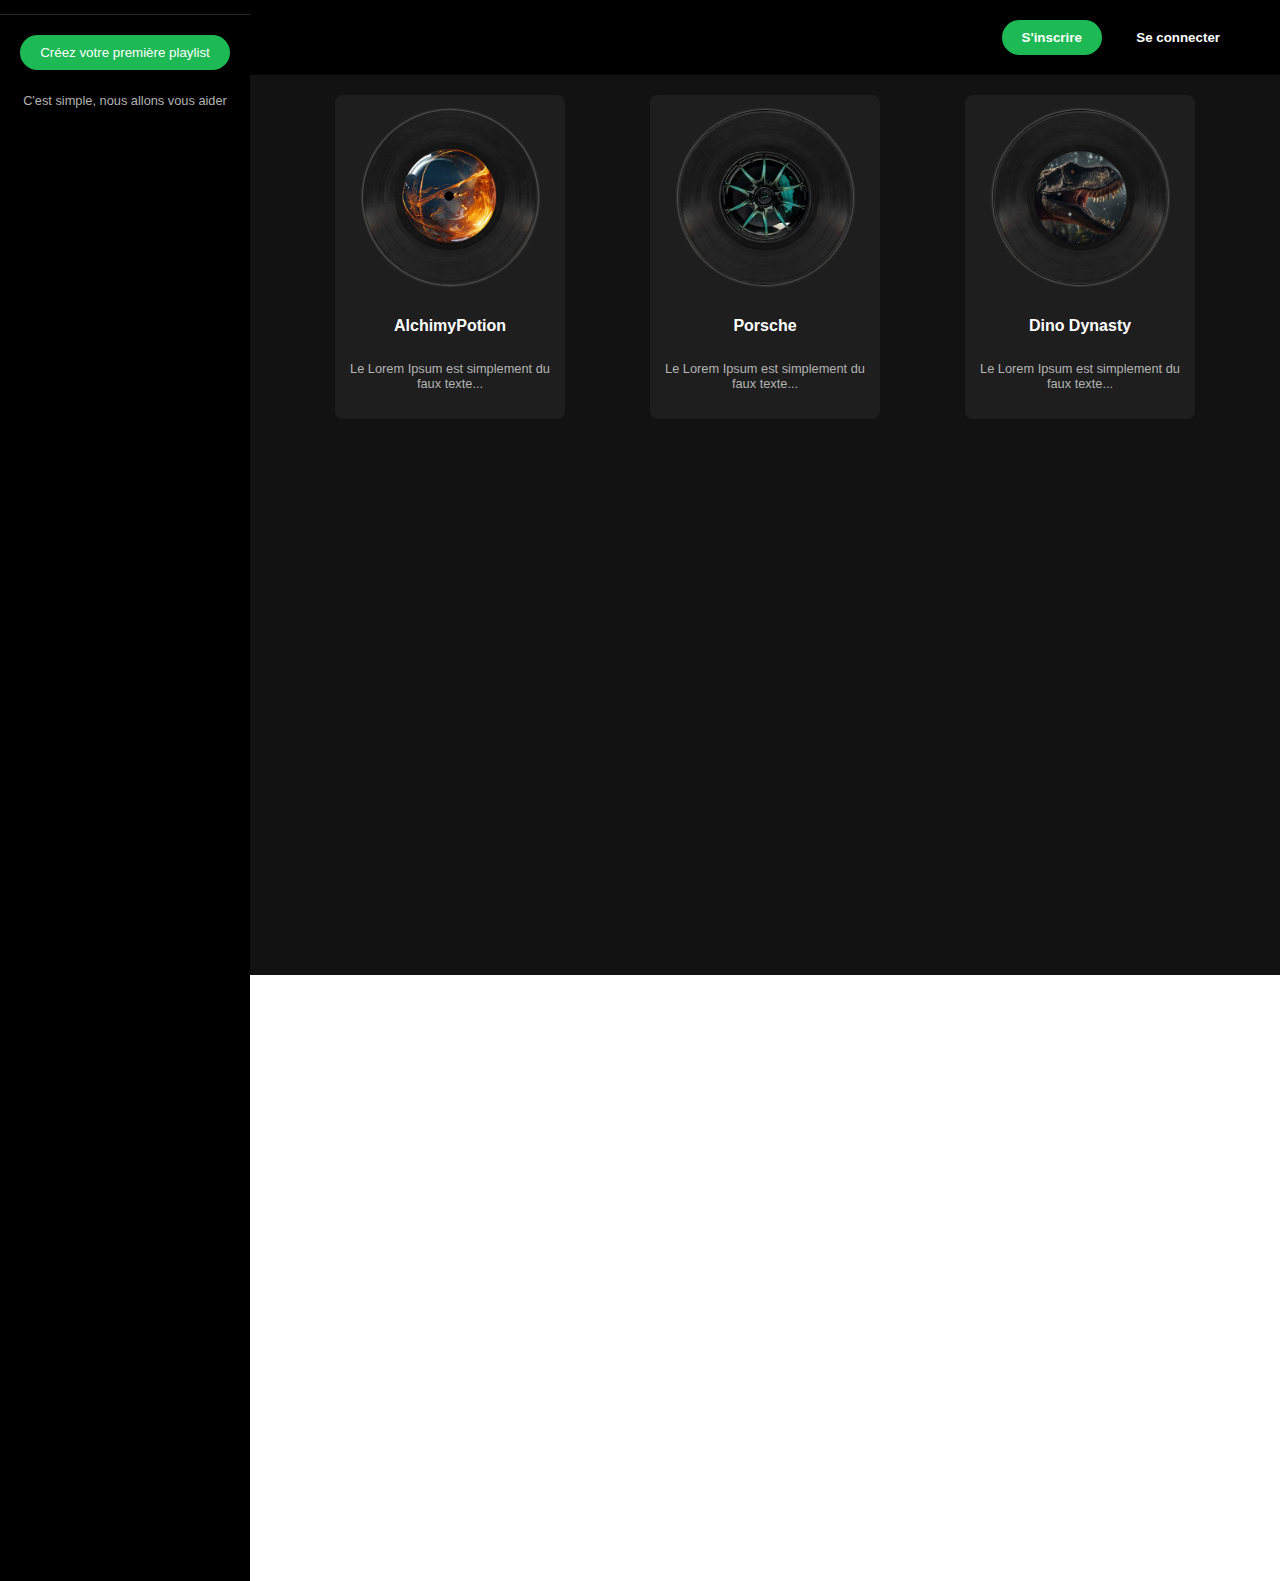
==== bibliothèque.html @ f89ebec4 "bibliothèque" ====
<!DOCTYPE html>
<html lang="fr">

<head>
    <meta charset="UTF-8">
    <meta name="viewport" content="width=device-width, initial-scale=1.0">
    
    <link rel="stylesheet" href="https://cdnjs.cloudflare.com/ajax/libs/font-awesome/6.5.1/css/all.min.css" integrity="sha512-DTOQO9RWCH3ppGqcWaEA1BIZOC6xxalwEsw9c2QQeAIftl+Vegovlnee1c9QX4TctnWMn13TZye+giMm8e2LwA==" crossorigin="anonymous" referrerpolicy="no-referrer" />
    <link rel="stylesheet" href="assets/bibliothèque.css">

    <title>Bibliothèque</title>

</head>

<body>

    <header>
        <div class="header-content">
            <div class="header-buttons">
                <button class="btn btn-signup">S'inscrire</button>
                <button class="btn btn-login">Se connecter</button>
            </div>
        </div>
    </header>

    <nav class="navbar">

        <div class="logo">
            <img src="assets/Spotify_Logo_CMYK_Green.png" alt="Spotify">
        </div>

        <nav class="navigation">
            <ul>
                <li >
                    <a href="index.html" >
                        <span class="icon home-icon">
                            <i class="fa-solid fa-house-chimney-window" style="color: #ffffff;"></i>
                        </span>Accueil
                    </a>
                </li>
                <li>
                    <a href="#search">
                        <span class="icon search-icon">
                            <i class="fa-solid fa-magnifying-glass" style="color: #ffffff;"></i>
                        </span>Rechercher
                    </a>
                </li>
                <li class="active">
                    <a href="bibliothèque.html">
                        <span class="icon library-icon">
                            <i class="fa-solid fa-book-bookmark" style="color: #ffffff;"></i>
                        </span>Bibliothèque
                    </a>
                </li>
            </ul>
        </nav>

        <div class="playlist-creation">
            <button class="btn-create-playlist">Créez votre première playlist</button>
            <p>C'est simple, nous allons vous aider</p>
        </div>

    </nav>


    <section id="content-library">

        <div id="album">

            <div class="album-card">

                <div class="disque disquePotion"></div>

                <h2>AlchimyPotion</h2>
                <p>Le Lorem Ipsum est simplement du faux texte...</p>

            </div>

            <div class="album-card">

                <div class="disque disquePorsche"></div>

                <h2>Porsche</h2>
                <p>Le Lorem Ipsum est simplement du faux texte...</p>

            </div>

            <div class="album-card">

                <div class="disque disqueDino"></div>

                <h2>Dino Dynasty</h2>
                <p>Le Lorem Ipsum est simplement du faux texte...</p>

            </div>

        </div>

    </section>




</body>
</html>
---- assets/bibliothèque.css ----
body {
    margin: 0;
    padding: 0;
    font-family: Arial, sans-serif;
}

.navbar {
    background-color: #000;
    color: #fff;
    width: 250px;
    height: 205vh;
    position: absolute;
    bottom: -681px;
}


header {
    background-color: #000;
    color: white;
    padding: 10px 20px;
    display: flex;
    justify-content: flex-end;
    align-items: center;
}

.header-content {
    display: flex;
    justify-content: flex-end;
    padding: 10px 20px;
}

.header-buttons .btn {
    padding: 10px 20px;
    margin-left: 10px;
    border: none;
    border-radius: 20px;
    font-weight: bold;
    cursor: pointer;
    transition: background-color 0.3s;
}

.logo {
    padding: 10px;
    text-align: center;
}

.logo img {
    max-width: 170px;
}

.navigation {
    margin-top: 20px;
}

.navigation ul {
    list-style: none;
    padding: 0;
}

.navigation ul li {
    padding: 20px 10px 20px 13px;
    border-radius: 4px;
    transition: background-color 0.3s;
}

.navigation ul li a {
    text-decoration: none;
    color: white;
    font-weight: 700;
    display: flex;
    align-items: center;
    font-size: 1.5em;
}

.navigation ul li a .icon {
    margin-right: 31px;
    margin-left: 14px;
    transform: scale(1.4);
}

.navigation ul li:hover, .navigation ul li.active {
    background-color: #282828;
}

.playlist-creation {
    padding: 20px;
    border-top: 1px solid #282828;
    text-align: center;
}

.btn-create-playlist {
    background-color: #1db954;
    color: white;
    border: none;
    padding: 10px 20px;
    border-radius: 20px;
    margin-bottom: 10px;
    cursor: pointer;
    display: inline-block;
}

.btn-create-playlist:hover {
    background-color: #1ed760;
}

.playlist-creation p {
    color: #b3b3b3;
    font-size: 0.8em;
}

.btn-signup {
    background-color: #1db954;
    color: white;
}

.btn-login {
    background-color: transparent;
    color: white;
    border: 1px solid white;
}

.btn-signup:hover {
    background-color: #1ed760;
}

.btn-login:hover {
    border-color: #1ed760;
    color: #1ed760;
}

/* ***** CONTENT LIBRARY ***** */

#content-library {
    margin-left: 250px;
    background-color: #121212;
    color: white;
    min-height: 100vh;
}

#album {
    display: flex;
    flex-wrap: wrap;
    gap: 20px;
    padding: 20px;
    justify-content: space-evenly;
}

.album-card {
    display: flex;
    background-color: #1e1e1e;
    border-radius: 8px;
    width: 200px;
    padding: 15px;
    text-align: center;
    position: relative;
    flex-direction: column;
    align-items: center;
}

.album-card h2 {
    font-size: 1em;
    color: #fff;
    margin-top: 32px;
}

.album-card p {
    font-size: 0.8em;
    color: #b3b3b3;
}


/* ****** ALCHIMY POTION ********* */


.disquePotion {
    width: 175px;
    height: 175px;
    background-color: black;
    border-radius: 55%;
    background-image: url(./diques-vinyle/vinyle-potion.png);
    background-size: 186px;
    background-repeat: no-repeat;
    background-position-x: -7px;
    background-position-y: -7px;
    transform: rotate(0deg);
    box-shadow: 0px 0px 2px 1px #5f5f5f;
}

.disque:hover {
    animation: disque 4s linear infinite;
}

@keyframes disque {
    from {transform: rotate(0deg);}
    to {transform: rotate(360deg);}
}


/* ****** PORSCHE ********* */

.disquePorsche {
    width: 175px;
    height: 175px;
    background-color: black;
    border-radius: 55%;
    background-image: url(./diques-vinyle/porsche.png);
    background-size: 191px;
    background-repeat: no-repeat;
    background-position-x: 0px;
    background-position-y: -8px;
    transform: rotate(0deg);
    box-shadow: 0px 0px 2px 1px #5f5f5f;
}


/* ****** DINO ********* */

.disqueDino {
    width: 175px;
    height: 175px;
    background-color: black;
    border-radius: 55%;
    background-image: url(./diques-vinyle/dino.png);
    background-size: 191px;
    background-repeat: no-repeat;
    background-position-x: -8px;
    background-position-y: -8px;
    transform: rotate(0deg);
    box-shadow: 0px 0px 2px 1px #5f5f5f;
}
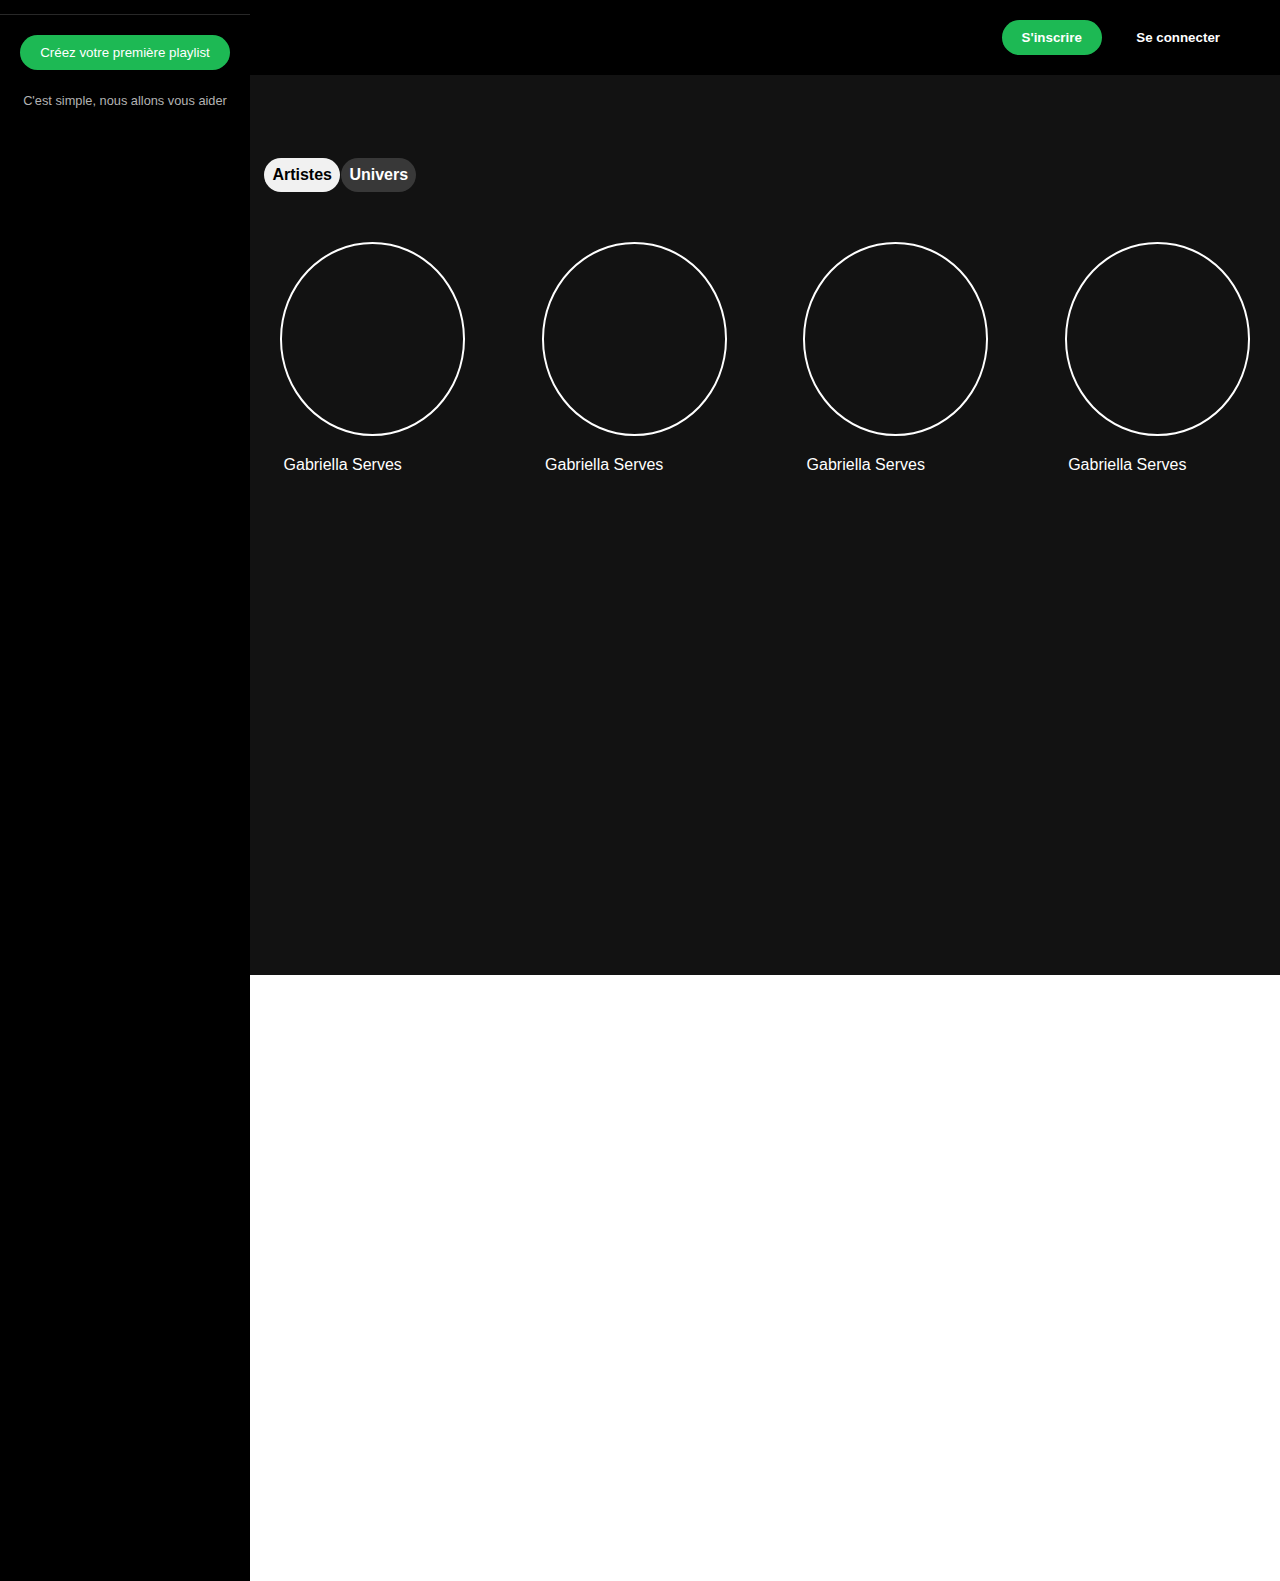
==== commit 96790bd6: "bibliothèque / ajout filtre" ====
--- a/bibliothèque.html
+++ b/bibliothèque.html
@@ -63,41 +63,70 @@
     </nav>
 
 
-    <section id="content-library">
+    <main class="content">
 
-        <div id="album">
+        <div class="btn-direction">
 
-            <div class="album-card">
+            <i class="fa-solid fa-circle-chevron-left" style="color: #969696;"></i>
+            <i class="fa-solid fa-circle-chevron-right" style="color: #efefef;"></i>
 
-                <div class="disque disquePotion"></div>
+        </div>
 
-                <h2>AlchimyPotion</h2>
-                <p>Le Lorem Ipsum est simplement du faux texte...</p>
+        <div class="filtre">
+            <span class="artiste">Artistes</span>
+            <span class="univers">Univers</span>
+        </div>
+
+        <section id="artistes">
+
+            <div class="profils-avatars">
+
+                <div class="avatar gaby"></div>
+
+                <div class="nom">
+                    <span>Gabriella Serves</span>
+                </div>
 
             </div>
 
-            <div class="album-card">
+            <div class="profils-avatars">
 
-                <div class="disque disquePorsche"></div>
+                <div class="avatar dylan"></div>
 
-                <h2>Porsche</h2>
-                <p>Le Lorem Ipsum est simplement du faux texte...</p>
+                <div class="nom">
+                    <span>Gabriella Serves</span>
+                </div>
 
             </div>
 
-            <div class="album-card">
+            <div class="profils-avatars">
 
-                <div class="disque disqueDino"></div>
+                <div class="avatar damien"></div>
 
-                <h2>Dino Dynasty</h2>
-                <p>Le Lorem Ipsum est simplement du faux texte...</p>
+                <div class="nom">
+                    <span>Gabriella Serves</span>
+                </div>
 
             </div>
 
-        </div>
+            <div class="profils-avatars">
 
-    </section>
+                <div class="avatar jeremy"> </div>
 
+                <div class="nom">
+                    <span>Gabriella Serves</span>
+                </div>
+
+            </div>
+
+        </section>
+
+
+        <section id="groupes">
+
+        </section>
+
+    </main>
 
 
 
--- a/assets/bibliothèque.css
+++ b/assets/bibliothèque.css
@@ -128,103 +128,77 @@
     color: #1ed760;
 }
 
-/* ***** CONTENT LIBRARY ***** */
-
-#content-library {
+.content {
     margin-left: 250px;
     background-color: #121212;
     color: white;
     min-height: 100vh;
 }
 
-#album {
-    display: flex;
+.btn-direction {
+    width: fit-content;
+    height: fit-content;
+    padding: 30px 0 15px 20px;
+}
+
+.btn-direction i {
+    padding: 0px 20px 0 18px;
+    transform: scale(2.3);
+}
+
+
+/* ***** FILTRE ******** */
+
+.filtre {
+    display: flex;
+    width: 15%;
+    padding: 20px 0 20px 13px;
+    justify-content: space-evenly;
+}
+
+.filtre .artiste {
+    border-radius: 50px;
+    color: #000;
+    font-weight: 600;
+    background-color: #f1f1f1;
+    padding: 8px;
+}
+
+.filtre .univers {
+    border-radius: 50px;
+    color: #ffffff;
+    font-weight: 600;
+    background-color: #383838;
+    padding: 8px;
+}
+
+/* ***** CONTENU ARTISTE ***** */
+
+#artistes {
+    display: flex;
+    justify-content: space-between;
     flex-wrap: wrap;
-    gap: 20px;
-    padding: 20px;
-    justify-content: space-evenly;
-}
-
-.album-card {
-    display: flex;
-    background-color: #1e1e1e;
-    border-radius: 8px;
-    width: 200px;
-    padding: 15px;
-    text-align: center;
-    position: relative;
-    flex-direction: column;
-    align-items: center;
-}
-
-.album-card h2 {
-    font-size: 1em;
-    color: #fff;
-    margin-top: 32px;
-}
-
-.album-card p {
-    font-size: 0.8em;
-    color: #b3b3b3;
-}
-
-
-/* ****** ALCHIMY POTION ********* */
-
-
-.disquePotion {
-    width: 175px;
-    height: 175px;
-    background-color: black;
-    border-radius: 55%;
-    background-image: url(./diques-vinyle/vinyle-potion.png);
-    background-size: 186px;
-    background-repeat: no-repeat;
-    background-position-x: -7px;
-    background-position-y: -7px;
-    transform: rotate(0deg);
-    box-shadow: 0px 0px 2px 1px #5f5f5f;
-}
-
-.disque:hover {
-    animation: disque 4s linear infinite;
-}
-
-@keyframes disque {
-    from {transform: rotate(0deg);}
-    to {transform: rotate(360deg);}
-}
-
-
-/* ****** PORSCHE ********* */
-
-.disquePorsche {
-    width: 175px;
-    height: 175px;
-    background-color: black;
-    border-radius: 55%;
-    background-image: url(./diques-vinyle/porsche.png);
-    background-size: 191px;
-    background-repeat: no-repeat;
-    background-position-x: 0px;
-    background-position-y: -8px;
-    transform: rotate(0deg);
-    box-shadow: 0px 0px 2px 1px #5f5f5f;
-}
-
-
-/* ****** DINO ********* */
-
-.disqueDino {
-    width: 175px;
-    height: 175px;
-    background-color: black;
-    border-radius: 55%;
-    background-image: url(./diques-vinyle/dino.png);
-    background-size: 191px;
-    background-repeat: no-repeat;
-    background-position-x: -8px;
-    background-position-y: -8px;
-    transform: rotate(0deg);
-    box-shadow: 0px 0px 2px 1px #5f5f5f;
-}
+}
+
+.profils-avatars {
+    width: 18%;
+    padding: 30px;
+    display: flex;
+    flex-wrap: wrap;
+    justify-content: center;
+}
+
+.avatar {
+    width: 190px;
+    height: 190px;
+    border-radius: 50%;
+    border: 2px solid #fff;
+    background-image: url(/avatar.jpg);
+    background-size: 385px;
+    background-position-x: -93px;
+    background-position-y: -41px;
+}
+
+.nom {
+    padding: 20px 60px 0 0;
+}
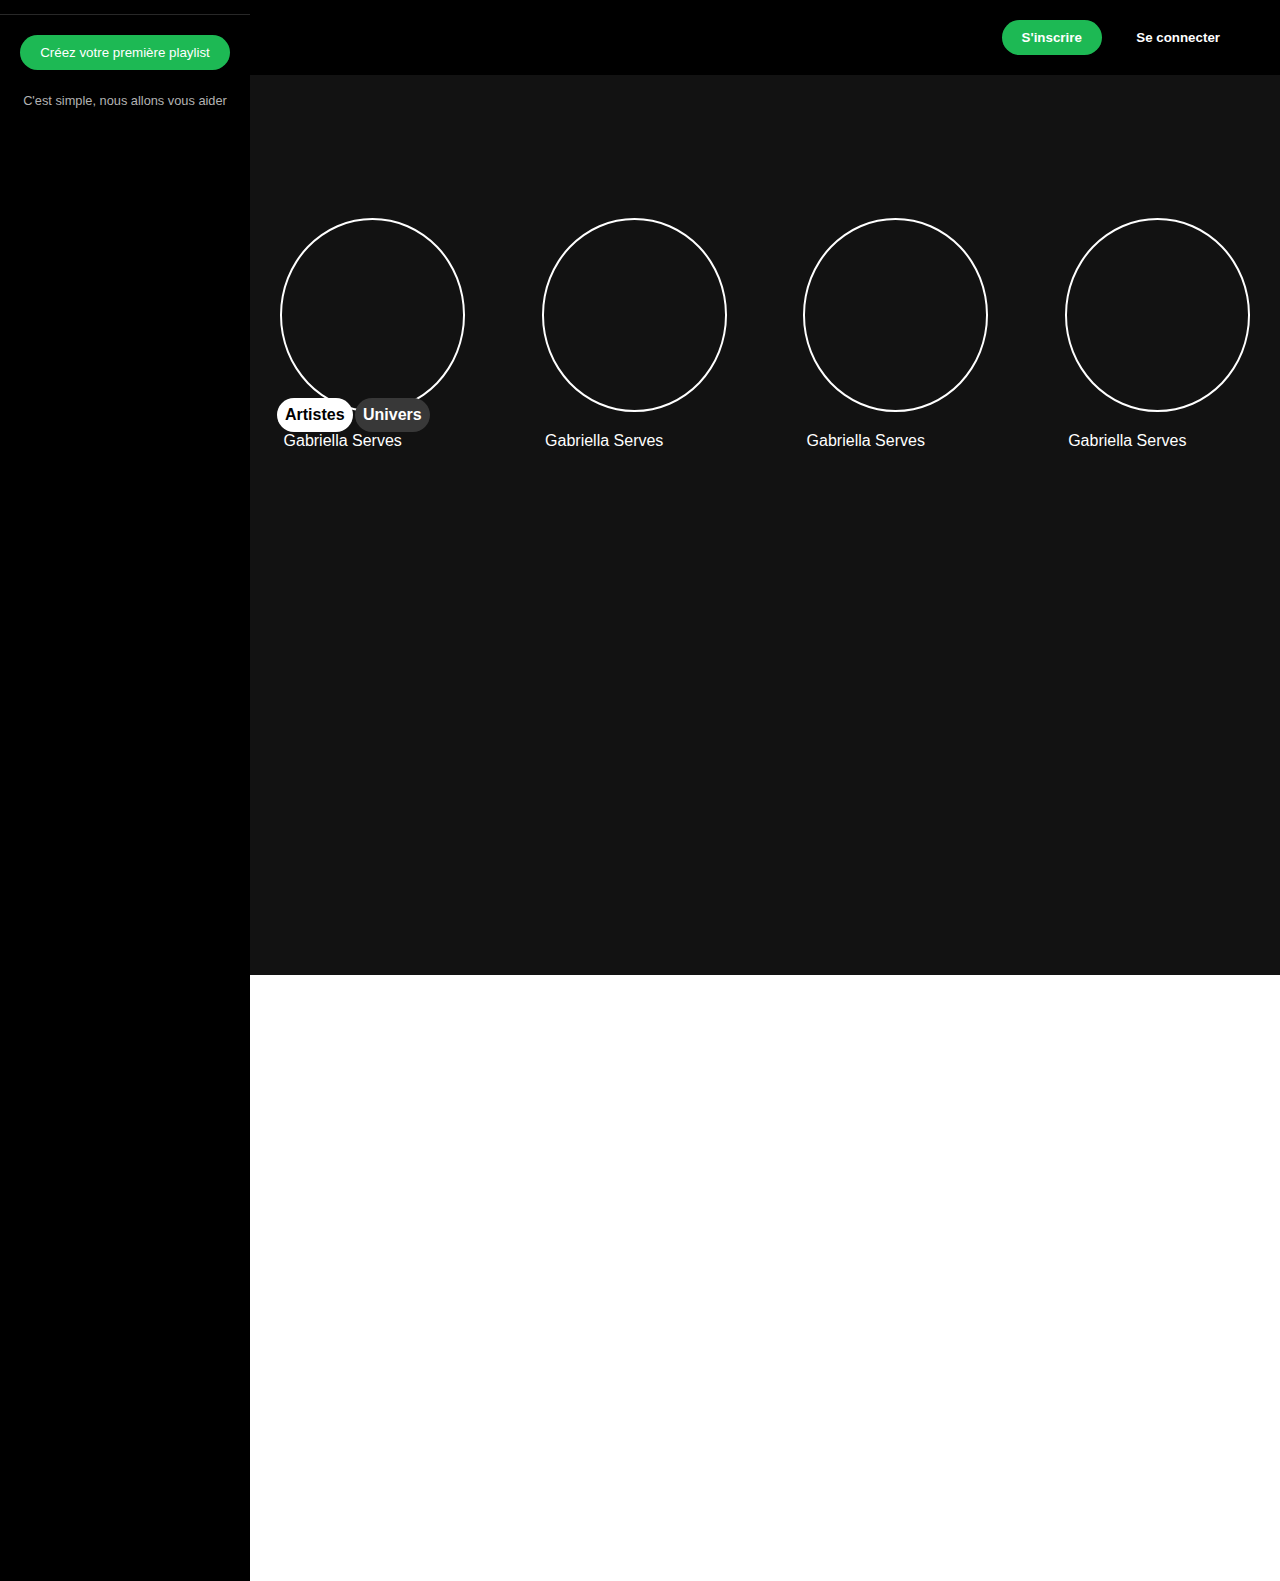
==== commit 29f4d404: "bibliothèque / bouton" ====
--- a/bibliothèque.html
+++ b/bibliothèque.html
@@ -71,12 +71,8 @@
             <i class="fa-solid fa-circle-chevron-right" style="color: #efefef;"></i>
 
         </div>
-
-        <div class="filtre">
-            <span class="artiste">Artistes</span>
-            <span class="univers">Univers</span>
-        </div>
-
+        
+        <input type="radio" name="filtre" id="filtreUn" class="radio" checked>
         <section id="artistes">
 
             <div class="profils-avatars">
@@ -121,10 +117,29 @@
 
         </section>
 
+        <input type="radio" name="filtre" id="filtreDeux" class="radio">
+        <section id="univers-music">
 
-        <section id="groupes">
+            <div class="animes">
+                <span>Animés</span>
+            </div>
+
+            <div class="fantastiques">
+                <span>Fantastiques</span>
+            </div>
+
+            <div class="voitures">
+                <span>Voitures</span>
+            </div>
+
+            <div class="natures">
+                <span>Natures</span>
+            </div>
 
         </section>
+        
+        <label for="filtreUn" class="artiste">Artistes</label>
+        <label for="filtreDeux" class="univers">Univers</label>
 
     </main>
 
--- a/assets/bibliothèque.css
+++ b/assets/bibliothèque.css
@@ -146,25 +146,28 @@
     transform: scale(2.3);
 }
 
+.radio {
+    display: none;
+}
+
 
 /* ***** FILTRE ******** */
 
-.filtre {
-    display: flex;
-    width: 15%;
-    padding: 20px 0 20px 13px;
-    justify-content: space-evenly;
-}
-
-.filtre .artiste {
+.artiste {
+    position: absolute;
+    left: 277px;
+    bottom: 468px;
     border-radius: 50px;
-    color: #000;
     font-weight: 600;
-    background-color: #f1f1f1;
     padding: 8px;
-}
-
-.filtre .univers {
+    color: #ffffff;
+    background-color: #383838;
+}
+
+.univers {
+    position: absolute;
+    left: 355px;
+    bottom: 468px;
     border-radius: 50px;
     color: #ffffff;
     font-weight: 600;
@@ -177,6 +180,7 @@
 #artistes {
     display: flex;
     justify-content: space-between;
+    margin-top: 50px;
     flex-wrap: wrap;
 }
 
@@ -202,3 +206,134 @@
 .nom {
     padding: 20px 60px 0 0;
 }
+
+
+
+
+
+
+/* ******* CONTENU UNIVERS ********** */
+
+#univers-music {
+    display: flex;
+    margin-top: 50px;
+    justify-content: space-around;
+}
+
+#univers-music h2 {
+    position: absolute;
+    left: 269px;
+    bottom: 110px;
+    font-size: 1.7em;
+}
+
+.animes {
+    width: 200px;
+    height: 200px;
+    background-color: brown;
+    border-radius: 14px;
+    margin: 25px;
+    background-image: url(/photo-anime.png);
+    background-size: 200px;
+    background-position-x: 77px;
+    background-position-y: 54px;
+    background-repeat: no-repeat;
+}
+
+.animes span {
+    position: relative;
+    left: 20px;
+    bottom: -14px;
+    font-size: 2em;
+    font-weight: 800;
+}
+
+.fantastiques {
+    width: 200px;
+    height: 200px;
+    background-color: brown;
+    border-radius: 14px;
+    margin: 25px;
+    background-image: url(/photo-anime.png);
+    background-size: 200px;
+    background-position-x: 77px;
+    background-position-y: 54px;
+    background-repeat: no-repeat;
+}
+
+.fantastiques span {
+    position: relative;
+    left: 20px;
+    bottom: -14px;
+    font-size: 2em;
+    font-weight: 800;
+}
+
+.voitures {
+    width: 200px;
+    height: 200px;
+    background-color: brown;
+    border-radius: 14px;
+    margin: 25px;
+    background-image: url(/photo-anime.png);
+    background-size: 200px;
+    background-position-x: 77px;
+    background-position-y: 54px;
+    background-repeat: no-repeat;
+}
+
+.voitures span {
+    position: relative;
+    left: 20px;
+    bottom: -14px;
+    font-size: 2em;
+    font-weight: 800;
+}
+
+.natures {
+    width: 200px;
+    height: 200px;
+    background-color: brown;
+    border-radius: 14px;
+    margin: 25px;
+    background-image: url(/photo-anime.png);
+    background-size: 200px;
+    background-position-x: 77px;
+    background-position-y: 54px;
+    background-repeat: no-repeat;
+}
+
+.natures span {
+    position: relative;
+    left: 20px;
+    bottom: -14px;
+    font-size: 2em;
+    font-weight: 800;
+}
+
+#filtreUn:checked ~ #artistes {
+    display: flex;
+}
+
+#filtreUn:checked ~ .artiste {
+    background-color: #fff;
+    color: #000;
+}
+
+
+#filtreUn:not(:checked) ~ #artistes {
+    display: none;
+}
+
+#filtreDeux:checked ~ #univers-music {
+    display: flex;
+}
+
+#filtreDeux:checked ~ .univers {
+    background-color: #fff;
+    color: #000;
+}
+
+#filtreDeux:not(:checked) ~ #univers-music {
+    display: none;
+}